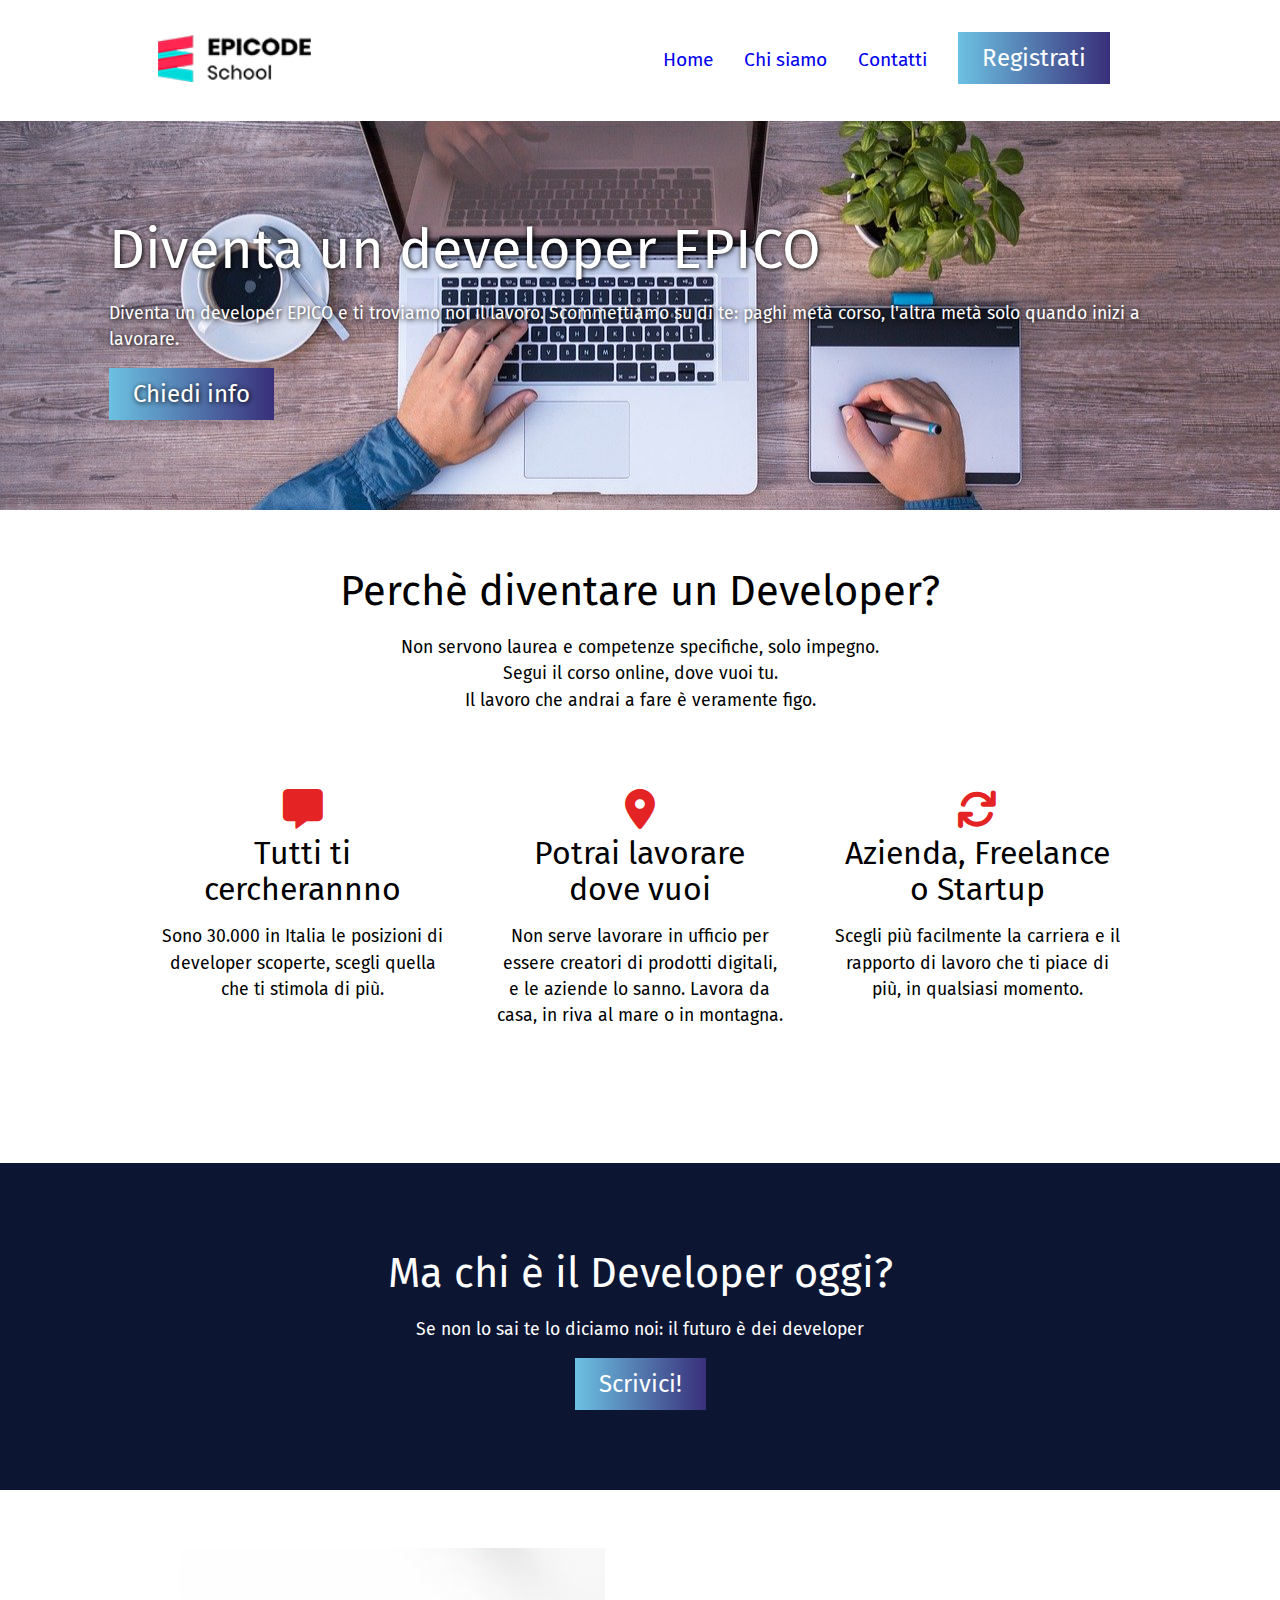
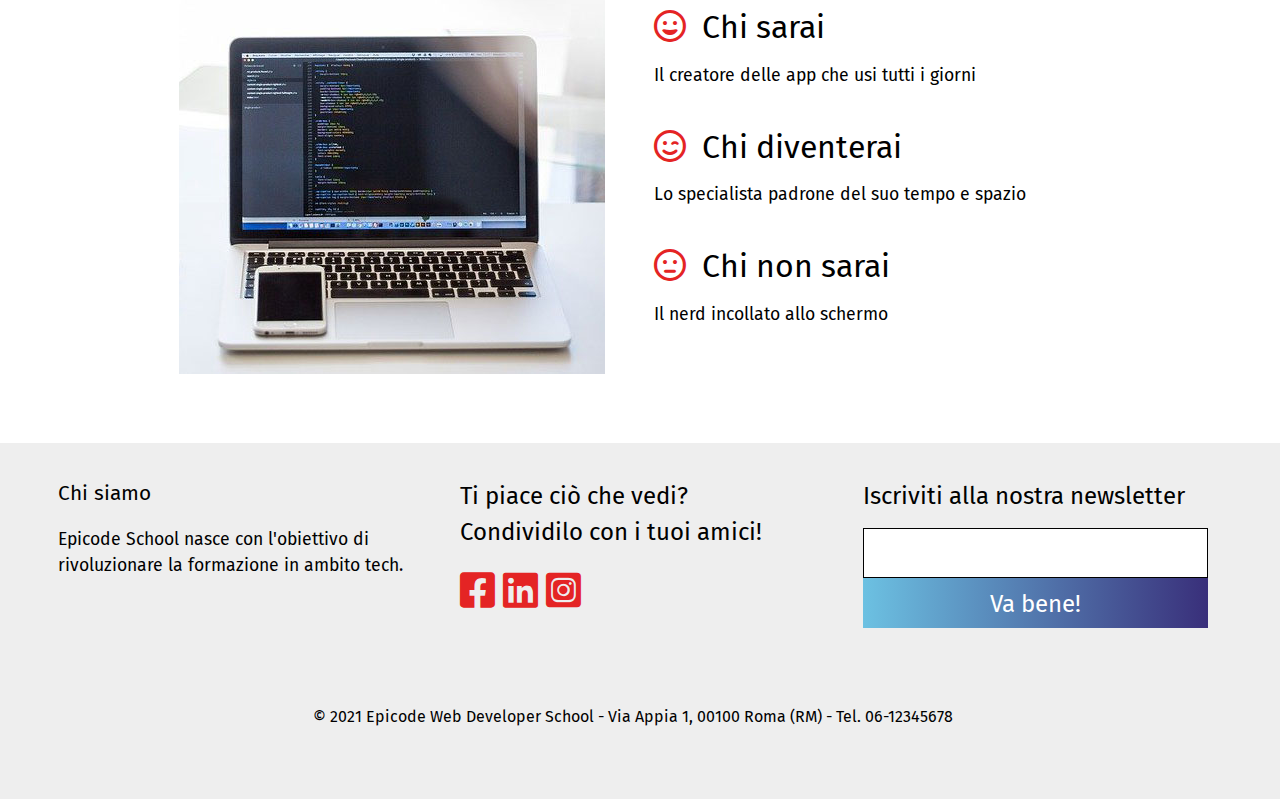
==== index.html @ 1b6c8165 "Primo commit" ====
<!DOCTYPE html>
<html lang="it">

<head>
  <meta charset="UTF-8">
  <meta name="viewport" content="width=device-width,initial-scale=1">
  <meta name="description" content="Epicode School: il punto di partenza per la tua professione di Developer">
  <title>Epicode - Formazione Web Developer</title>  

  <link rel="stylesheet" href="assets/css/reset.css">
  <link rel="stylesheet" href="assets/css/stile.css">
  <link rel="stylesheet" href="assets/css/all.css"> <!-- Le icone di fontawesome sono simili ma non uguali al mockup -->

  <link rel="preconnect" href="https://fonts.googleapis.com">
  <link rel="preconnect" href="https://fonts.gstatic.com" crossorigin>
  <link href="https://fonts.googleapis.com/css2?family=Fira+Sans&display=swap" rel="stylesheet">
</head>

<body>
  <header>
    <div>
      <a href="index.html"><img src="assets/images/logo.png" alt="Logo"></a>
    </div>
    <nav>
      <div class="esteso">
        <ul>
          <li><a href="index.html">Home</a></li>
          <li><a href="chi-siamo.html">Chi siamo</a></li>
          <li><a href="contatti.html">Contatti</a></li>
          <li><a href="#newsletter" class="button">Registrati</a></li>
        </ul>
      </div>
    </nav>
  </header>
  <main>
    <section id="intro">
      <h1>Diventa un developer EPICO</h1>
      <p>Diventa un developer EPICO e ti troviamo noi il lavoro. Scommettiamo su di te: paghi metà corso, l'altra metà solo quando inizi a lavorare.</p>
      <a class="button" href="contatti.html">Chiedi info</a>
    </section>
    <section id="vantaggi">
      <h2>Perchè diventare un Developer?</h2>
      <p>Non servono laurea e competenze specifiche, solo impegno.<br>Segui il corso online, dove vuoi tu.<br>
        Il lavoro che andrai a fare è veramente figo.
      </p>
      <div class="container">
        <div>
          <i class="fa-solid fa-message"></i>
          <h3>Tutti ti cercherannno</h3>
          <p>Sono 30.000 in Italia le posizioni di developer scoperte, scegli quella che ti stimola di più.</p>
        </div>
        <div>
          <i class="fa-solid fa-location-dot"></i>
          <h3>Potrai lavorare dove vuoi</h3>
          <p>Non serve lavorare in ufficio per essere creatori di prodotti digitali, e le aziende lo sanno. Lavora da casa, in riva al mare o in montagna.</p>
        </div>
        <div>
          <i class="fa-solid fa-arrows-rotate"></i>
          <h3>Azienda, Freelance o Startup</h3>
          <p>Scegli più facilmente la carriera e il rapporto di lavoro che ti piace di più, in qualsiasi momento.</p>
        </div>
      </div>
    </section>
    <section id="scrivici">
      <h2>Ma chi è il Developer oggi?</h2>
      <p>Se non lo sai te lo diciamo noi: il futuro è dei developer</p>
      <a class="button" href="contatti.html">Scrivici!</a>
    </section>
    <section id="chi" class="container">
      <div>
        <img id="notebook" src="assets/images/notebook.jpg" alt="Notebook">
      </div>
      <div id="faccine">
        <dl>
          <dt>
            <h3><i class="fa-regular fa-face-grin"></i>Chi sarai</h3>
          </dt>
          <dd>
            <p>Il creatore delle app che usi tutti i giorni</p>
          </dd>
          <dt>
            <h3><i class="fa-regular fa-face-smile-wink"></i>Chi diventerai</h3>
          </dt>
          <dd>
            <p>Lo specialista padrone del suo tempo e spazio</p>
          </dd>
          <dt>
            <h3><i class="fa-regular fa-face-meh"></i>Chi non sarai</h3>
          </dt>
          <dd>
            <p>Il nerd incollato allo schermo</p>
          </dd>
        </dl>
      </div>
    </section>
  </main>
  <footer>
    <div class="container">
      <div>
        <h5>Chi siamo</h5>
        <p>Epicode School nasce con l'obiettivo di rivoluzionare la formazione in ambito tech.</p>
      </div>
      <div>
        <h4>Ti piace ciò che vedi?<br>Condividilo con i tuoi amici!</h4>
        <a href="https://www.facebook.com/epicodeitalia"><i class="fa-brands fa-facebook-square"></i></a>
        <a href="https://www.instagram.com/epicode.italia/"><i class="fa-brands fa-linkedin"></i></a>
        <a href="https://www.linkedin.com/school/epicodeitalia/"><i class="fa-brands fa-instagram-square"></i></a>
      </div>
      <div id="newsletter">
        <form action="#">
          <label for="email">Iscriviti alla nostra newsletter</label>
          <input type="email" name="email">
          <input class="button" type="submit" value="Va bene!">
        </form>
      </div>
    </div>
    <div id="indirizzo">
        <p>&copy; 2021 Epicode Web Developer School - Via Appia 1, 00100 Roma (RM) -
           Tel. 06-12345678</p>
    </div>
  </footer>

</body>

</html>
---- assets/css/stile.css ----
/* IMPOSTAZIONI GENERALI */


/* Font size leggermenti diversi per renderlo più simile al mockup */
body {
    font-family: 'Fira Sans', sans-serif;
    font-size: 1.8rem;
    line-height: 1.5;
}

i {
    color: #e42424;
    font-size: 2.5rem;
}

h1 {
    font-size: 3.5rem;
    line-height: 1.2;
}

h2{
    font-size: 2.6rem;
    line-height: 1.2;
    padding: 0 0.5;
}

h3 {
    font-size: 2rem;
    line-height: 1.1;
}

p {
    font-size: 1.1rem;
    padding: 1em 0;
}

.button {
    background: #6cc1e2;
    background: linear-gradient(90deg, #6cc1e2 0%, #392f7a 100%);
    color: white;
    border: none;
    font-family: 'Fira Sans', sans-serif;
    font-size: 1.5rem;
    padding: 0.5em 1em;
}

a {
    text-decoration: none;
}

/* HEADER */

header {
    display: flex;
    justify-content: space-between;
    padding: 1em;
    box-shadow: 0px 8px 15px #d3d3d3;
    z-index: 10;
}

header img {
    height: 90%;
}

header li {
    list-style: none;
}

.esteso {
    display: none;
}

/* MAIN */

section {
    text-align: center;
    padding: 1.2em;
}

#intro {
    background-image: url("../images/banner.jpg");
    background-size: cover;
    background-position: center;
    text-align: left;
    color: white;
    text-shadow: 1px 1px 5px black;
}

#vantaggi div {
    margin: 1em 0;
}

#scrivici {
    background-color: #0c1633;
    color: white;
    padding: 3em 1em;
}

section img {
    width: auto;
}

#chi img {
    width: 80vw;
    margin-bottom: 1em;
}

#chi h3 {
    margin-top: 0.7em;
}

#chi i {
    font-size: 2rem;
    padding-right: 0.5em;
}

input {
    margin: 1.6em auto;
    display: block;
    padding: 0.7em;
    width: 85%;
    box-sizing: border-box;
}
textarea {
    box-sizing: border-box;
    width: 85%;
    padding: 1em;
}

#invia {
    font-size: 1rem;
    width: 45%;
    margin-top: 0.7em;
    padding: 0.8em 0;
}

#contatti {
    text-align: center;
    padding: 0 1.2em;
}

#contatti a {
    color: black;
}

table {
    margin: auto;
    background-color: #d2dce7;
    text-align: start;
    font-size: 1.1rem;
}

.whitetab {
    background-color: white;
}

caption {
    font-weight: 500;
    font-size: 1.8rem;
}

th {
    width: 50%;
    text-align: start;
    font-weight: bold;
    padding: 0.5em;
}

#coders img {
    width: 100%;
}

/* FOOTER */

h4 {
    font-size: 1.5rem;
}

h5 {
    font-size: 1.3rem;
}

footer {
    background-color: rgb(238,238,238);
    padding: 1.2em 2.5em 2em 2em;
}

footer i{
    font-size: 2.5rem;
    padding-top: 0.5em;
    padding-bottom: 1em;
}

#indirizzo {
    text-align: center;
    margin-top: 1.5em;
}

#indirizzo p {
    margin-top: 1em;
    font-size: 1rem;
    line-height: 1em;
}
address {
    font-size: 0.9rem;
}
footer label {
    font-size: 1.5rem;
    display: block;
    padding-bottom: 0.6em;
    padding-top: 0.6em;
}
footer input {
    box-sizing: border-box;
    display: block;
    width: 100%;
    height:50px;
    border: 1px solid black;
    margin: 0 auto;
}


/* RESPONSIVE */

/* Tablet */

@media only screen and (min-width: 768px) {

    /* Menu */

    .hamburger {
        display: none;
    }
    .esteso {
        display: flex;
    }
    .esteso li{
        display: inline-block;
        font-size: 1.2rem;
        padding: 0 0.6em;
        color: grey;
    }
    nav a:visited {
        color: grey;
    }
    nav .button:visited{
        color: white;
    }

    section {
        padding: 1.6em;
    }

    #intro {
        padding: 3.3em 3.8em;
    }
    
    .container{
        display: flex;
        justify-content: space-between;
    }
    .container div {
        flex-basis: 30%;
    }

    #chi {
        align-items: center;
        justify-content: center;
    }

    #chi div {
        flex-basis: 50%;
    }

    #chi img {
        width: auto;
        margin: 0 auto;
    }

    #faccine {
        text-align: start;
        padding-left: 1em;
    }

    #cont_contatti {
        margin-top: 1.1em;
        justify-content: center;
    }

    input {
        margin-top: 0;
    }

    #cont_contatti div {
        flex-basis: 50%;
    }

    footer label {
        padding-top: 0;
    }

    #coders div{
        flex-basis: 50%;
    }
    #coders img {
        width: 35vw;
        margin: 0 auto;
    }
}

/* Desktop */

@media only screen and (min-width: 1024px) {
    
    header {
        padding: 1.2em 5.5em;
    }

    section {
        padding: 2em 5.5em;
    }
}
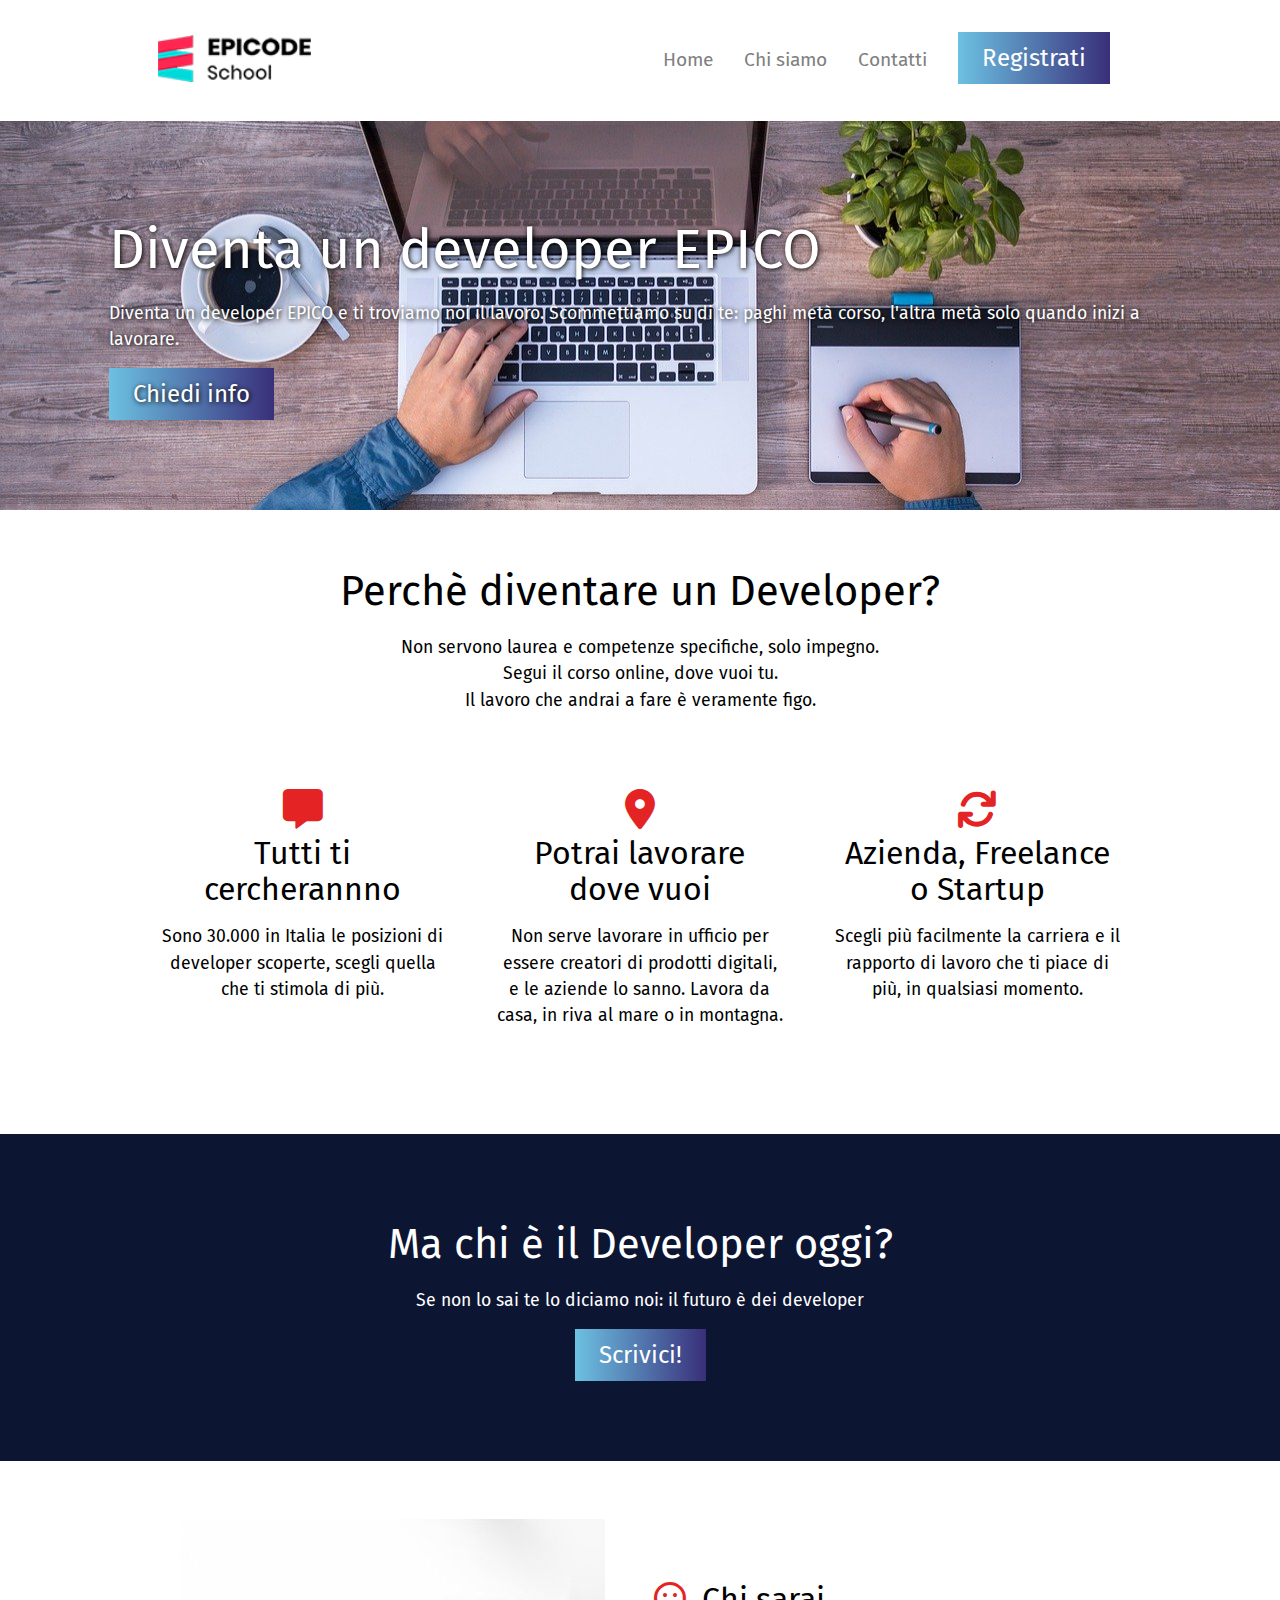
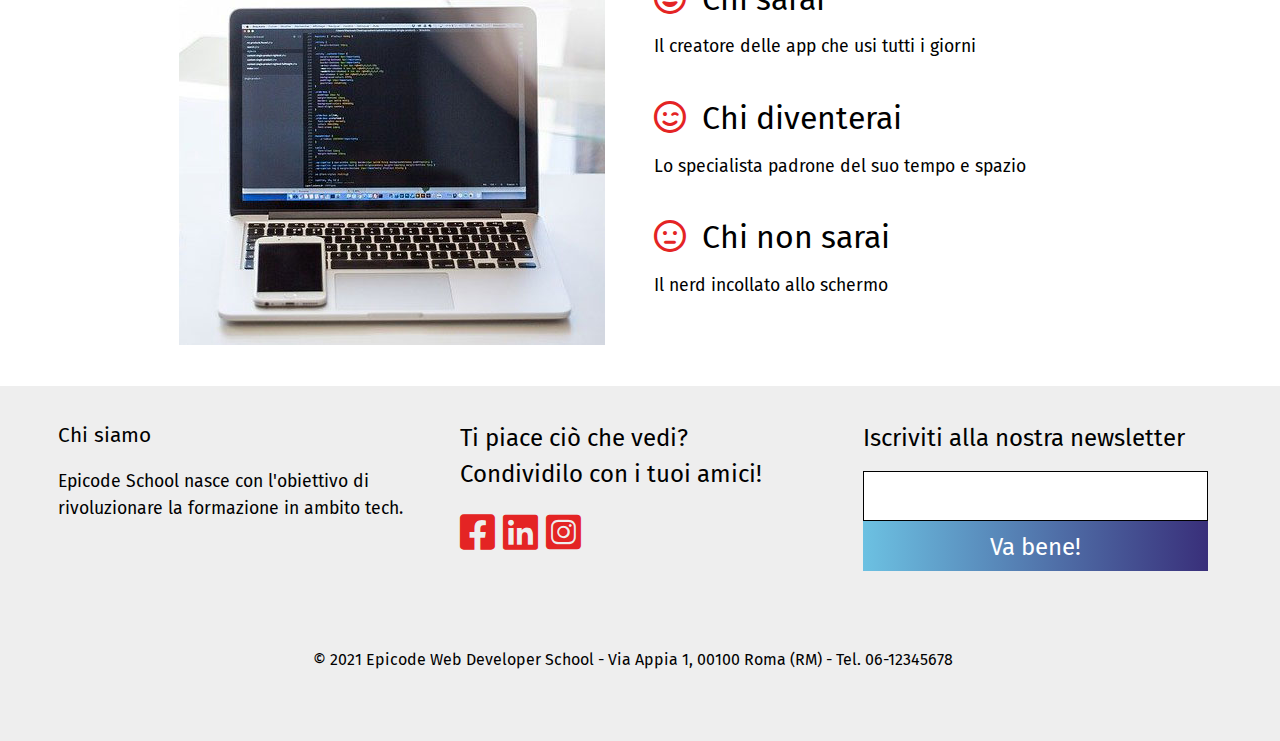
==== commit 0a6e26d1: "Table fix + animation" ====
--- a/index.html
+++ b/index.html
@@ -22,6 +22,9 @@
       <a href="index.html"><img src="assets/images/logo.png" alt="Logo"></a>
     </div>
     <nav>
+      <div class="hamburger">
+        <a href="#"><i class="fa-solid fa-ellipsis"></i></a>
+      </div>
       <div class="esteso">
         <ul>
           <li><a href="index.html">Home</a></li>
@@ -36,7 +39,7 @@
     <section id="intro">
       <h1>Diventa un developer EPICO</h1>
       <p>Diventa un developer EPICO e ti troviamo noi il lavoro. Scommettiamo su di te: paghi metà corso, l'altra metà solo quando inizi a lavorare.</p>
-      <a class="button" href="contatti.html">Chiedi info</a>
+      <a class="button" href="contatti.html" id="info">Chiedi info</a>
     </section>
     <section id="vantaggi">
       <h2>Perchè diventare un Developer?</h2>
--- a/assets/css/stile.css
+++ b/assets/css/stile.css
@@ -1,7 +1,7 @@
 /* IMPOSTAZIONI GENERALI */
 
 
-/* Font size leggermenti diversi per renderlo più simile al mockup */
+/* Font size leggermenti diversi rispetto alla traccia per renderlo più simile al mockup */
 body {
     font-family: 'Fira Sans', sans-serif;
     font-size: 1.8rem;
@@ -44,6 +44,10 @@
     padding: 0.5em 1em;
 }
 
+.button:hover {
+    color: white;
+}
+
 a {
     text-decoration: none;
 }
@@ -68,6 +72,11 @@
 
 .esteso {
     display: none;
+}
+
+#info {
+    box-sizing: border-box;
+    animation: bottone 500ms infinite;
 }
 
 /* MAIN */
@@ -143,6 +152,10 @@
     color: black;
 }
 
+.tableL {
+    display: none;
+}
+
 table {
     margin: auto;
     background-color: #d2dce7;
@@ -219,6 +232,18 @@
     margin: 0 auto;
 }
 
+/* ANIMAZIONE */
+
+@keyframes bottone {
+    from {
+        outline: 1px solid gray;
+    }
+
+    to {
+        outline: 5px solid gray;
+    }
+}
+
 
 /* RESPONSIVE */
 
@@ -238,10 +263,16 @@
         display: inline-block;
         font-size: 1.2rem;
         padding: 0 0.6em;
-        color: grey;
+    }
+
+    nav a {
+        color: gray;
     }
     nav a:visited {
         color: grey;
+    }
+    nav a:hover {
+        color: #e42424;
     }
     nav .button:visited{
         color: white;
@@ -306,6 +337,35 @@
         width: 35vw;
         margin: 0 auto;
     }
+
+    .tableS {
+        display: none;
+    }
+
+    .tableL {
+        background-color: white;
+        display: block;
+        text-align: center;
+    }
+
+    .tableL th {
+        background-color: #66819f;
+        color: white;
+        width: auto;
+        text-align: center;
+        font-weight: bold;
+        padding: 0.5em;
+    }
+
+    .tableL td {
+        padding: 0.5em 2em ;
+        vertical-align:middle;
+    }
+
+    .bluetab {
+        background-color: #d2dce7;
+    }
+
 }
 
 /* Desktop */
@@ -317,6 +377,15 @@
     }
 
     section {
-        padding: 2em 5.5em;
+        padding: 2em 5.5em 1em 5.5em;
+    }
+
+    #coders img {
+        width: 30vw;
+        margin: 0 auto;
+    }
+
+    .tableL {
+        width: 75%;
     }
 }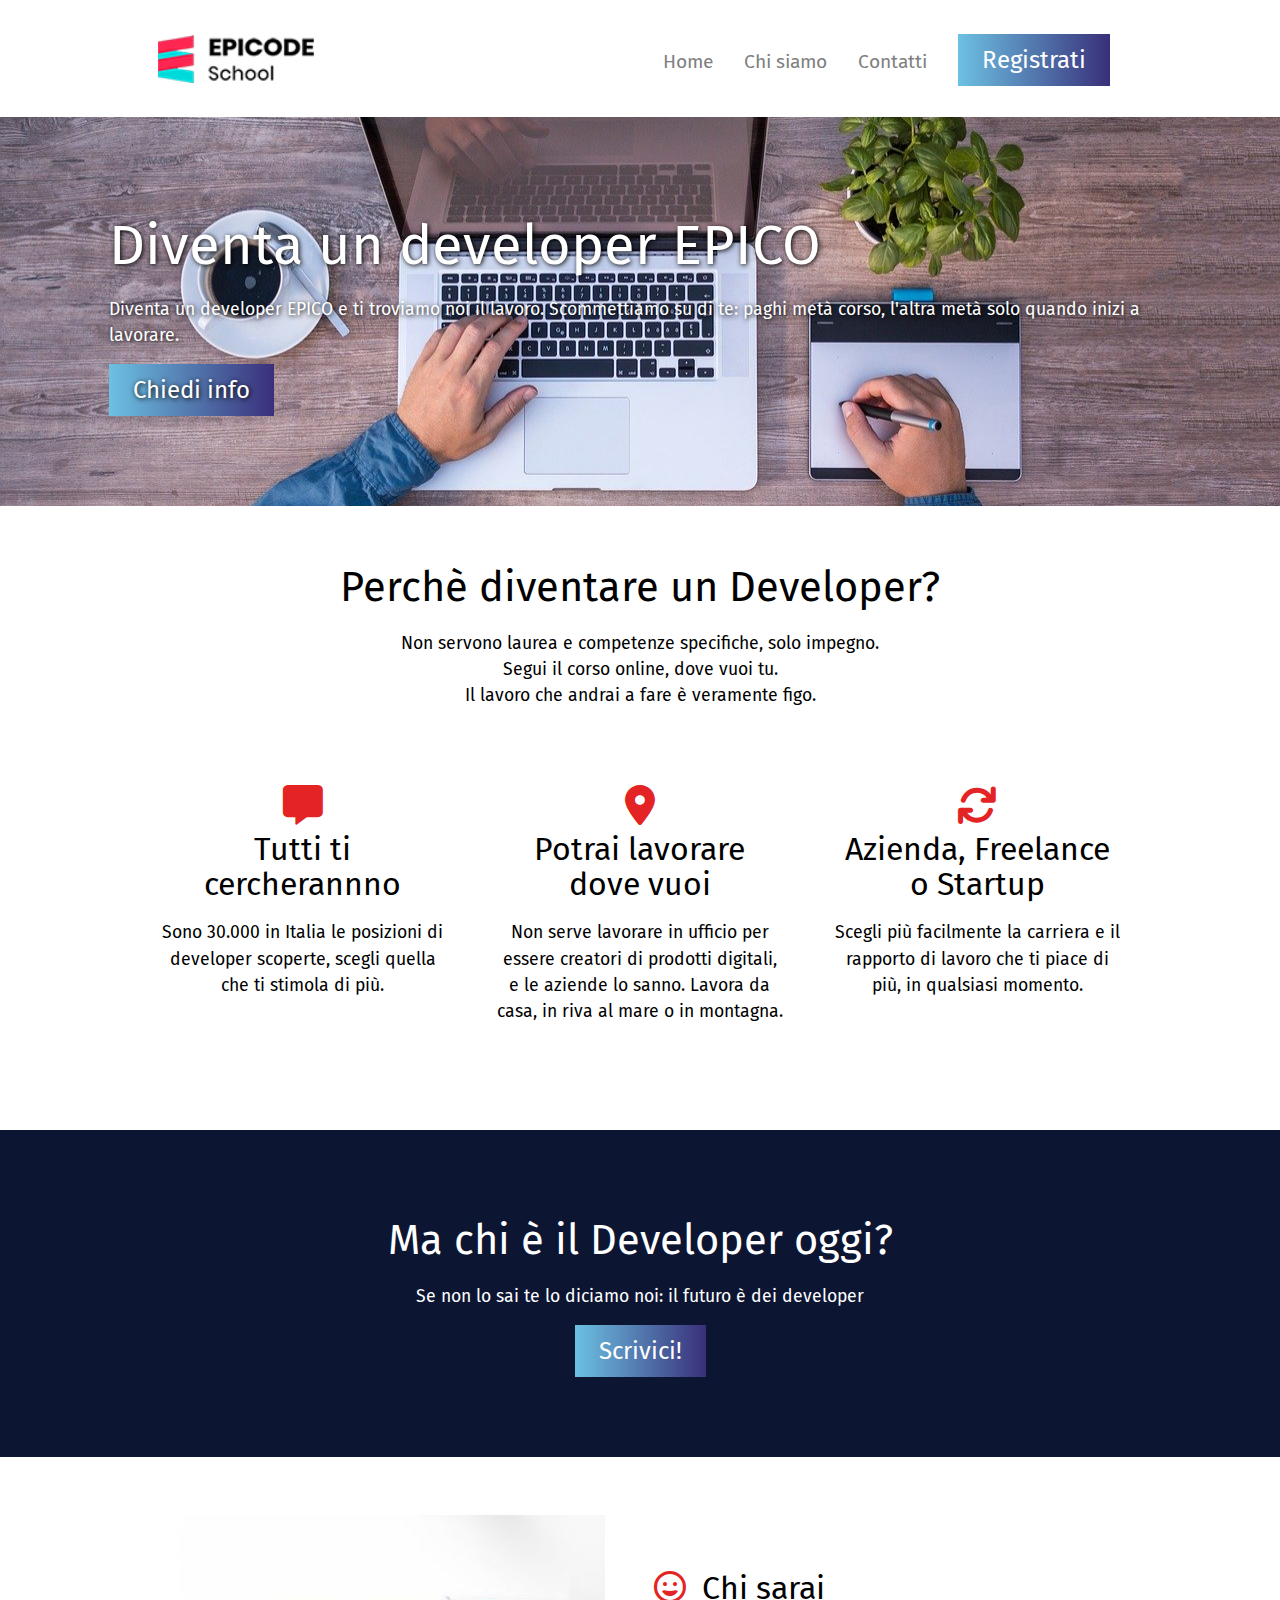
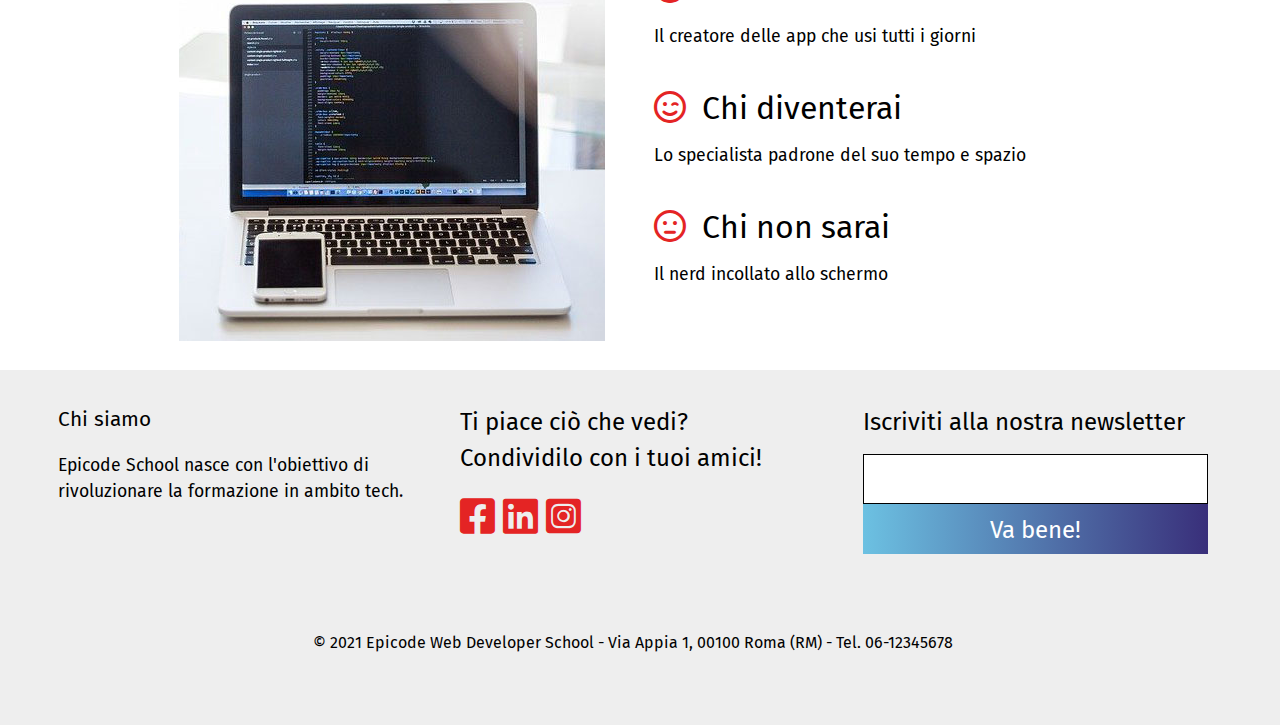
==== commit 344bf9c4: "Animation + hamburger" ====
--- a/index.html
+++ b/index.html
@@ -19,20 +19,17 @@
 <body>
   <header>
     <div>
-      <a href="index.html"><img src="assets/images/logo.png" alt="Logo"></a>
+      <a href="index.html" title="Homepage"><img src="assets/images/logo.png" alt="logo epicode"></a>
     </div>
-    <nav>
-      <div class="hamburger">
-        <a href="#"><i class="fa-solid fa-ellipsis"></i></a>
-      </div>
-      <div class="esteso">
-        <ul>
-          <li><a href="index.html">Home</a></li>
-          <li><a href="chi-siamo.html">Chi siamo</a></li>
-          <li><a href="contatti.html">Contatti</a></li>
-          <li><a href="#newsletter" class="button">Registrati</a></li>
-        </ul>
-      </div>
+    <label for="menuButton" id="menuMobile"><i class="fa-solid fa-ellipsis"></i></label>
+    <input type="checkbox" id="menuButton">
+    <nav class="esteso">
+      <ul>
+        <li><a href="index.html">Home</a></li>
+        <li><a href="chi-siamo.html">Chi siamo</a></li>
+        <li><a href="contatti.html">Contatti</a></li>
+        <li><a href="#newsletter" class="button" id="registrati">Registrati</a></li>
+      </ul>
     </nav>
   </header>
   <main>
@@ -105,9 +102,9 @@
       </div>
       <div>
         <h4>Ti piace ciò che vedi?<br>Condividilo con i tuoi amici!</h4>
-        <a href="https://www.facebook.com/epicodeitalia"><i class="fa-brands fa-facebook-square"></i></a>
-        <a href="https://www.instagram.com/epicode.italia/"><i class="fa-brands fa-linkedin"></i></a>
-        <a href="https://www.linkedin.com/school/epicodeitalia/"><i class="fa-brands fa-instagram-square"></i></a>
+        <a href="https://www.facebook.com/epicodeitalia" target="_blank"><i class="fa-brands fa-facebook-square"></i></a>
+        <a href="https://www.linkedin.com/school/epicodeitalia/" target="_blank"><i class="fa-brands fa-linkedin"></i></a>
+        <a href="https://www.instagram.com/epicode.italia/" target="_blank"><i class="fa-brands fa-instagram-square"></i></a>
       </div>
       <div id="newsletter">
         <form action="#">
--- a/assets/css/stile.css
+++ b/assets/css/stile.css
@@ -6,6 +6,10 @@
     font-family: 'Fira Sans', sans-serif;
     font-size: 1.8rem;
     line-height: 1.5;
+}
+
+img{
+    vertical-align: middle;
 }
 
 i {
@@ -44,39 +48,75 @@
     padding: 0.5em 1em;
 }
 
+
+a {
+    text-decoration: none;
+}
+
+/* HEADER */
+
+header {
+    box-shadow: 0 2px 10px rgb(226, 226, 226);
+    padding: 1em;
+    display: flex;
+    flex-wrap: wrap;
+    justify-content: space-between;
+    align-items: center;
+}
+
+header img {
+    width: 120%;
+}
+
 .button:hover {
     color: white;
 }
 
-a {
-    text-decoration: none;
-}
-
-/* HEADER */
-
-header {
-    display: flex;
-    justify-content: space-between;
-    padding: 1em;
-    box-shadow: 0px 8px 15px #d3d3d3;
-    z-index: 10;
-}
-
-header img {
-    height: 90%;
-}
-
-header li {
-    list-style: none;
-}
-
-.esteso {
+.esteso li a {
+    color: grey;
+}
+
+
+.esteso li a:visited {
+    color: gray;
+}
+
+.esteso li a:hover {
+    color: #e42424;
+}
+
+input#menuButton {
     display: none;
 }
 
-#info {
-    box-sizing: border-box;
-    animation: bottone 500ms infinite;
+input#menuButton:checked ~ nav {
+    height: 135px;
+} 
+
+@media screen and (max-width: 767px) {
+
+    #registrati {
+        color: white;
+        font-size: 1.1rem;
+    }
+
+    .esteso {
+        height: 0;
+        overflow: hidden;
+        position: relative;
+        width: 100%;
+        transition: height 0.5s ease-out;
+        margin-top: 12px;
+    }
+    .esteso li {
+        font-size: 1.1rem;
+        margin-top: 3px;
+    }
+
+    .esteso li:nth-child(4) {
+        margin-top: 12px;
+    }
+
 }
 
 /* MAIN */
@@ -95,6 +135,11 @@
     text-shadow: 1px 1px 5px black;
 }
 
+#info {
+    box-sizing: border-box;
+    animation: bottone 500ms infinite alternate;
+}
+
 #vantaggi div {
     margin: 1em 0;
 }
@@ -236,11 +281,11 @@
 
 @keyframes bottone {
     from {
-        outline: 1px solid gray;
+        box-shadow: 0px 0px 0px 0px rgba(0,0,0,0.3)
     }
 
     to {
-        outline: 5px solid gray;
+        box-shadow: 0px 0px 3px 6px rgba(0,0,0,0.3)
     }
 }
 
@@ -253,11 +298,13 @@
 
     /* Menu */
 
-    .hamburger {
+    #menuMobile {
         display: none;
     }
+
     .esteso {
         display: flex;
+        align-items: center;
     }
     .esteso li{
         display: inline-block;
@@ -265,18 +312,11 @@
         padding: 0 0.6em;
     }
 
-    nav a {
-        color: gray;
-    }
-    nav a:visited {
-        color: grey;
-    }
-    nav a:hover {
-        color: #e42424;
-    }
-    nav .button:visited{
+    #registrati {
         color: white;
     }
+
+    /* Main */
 
     section {
         padding: 1.6em;
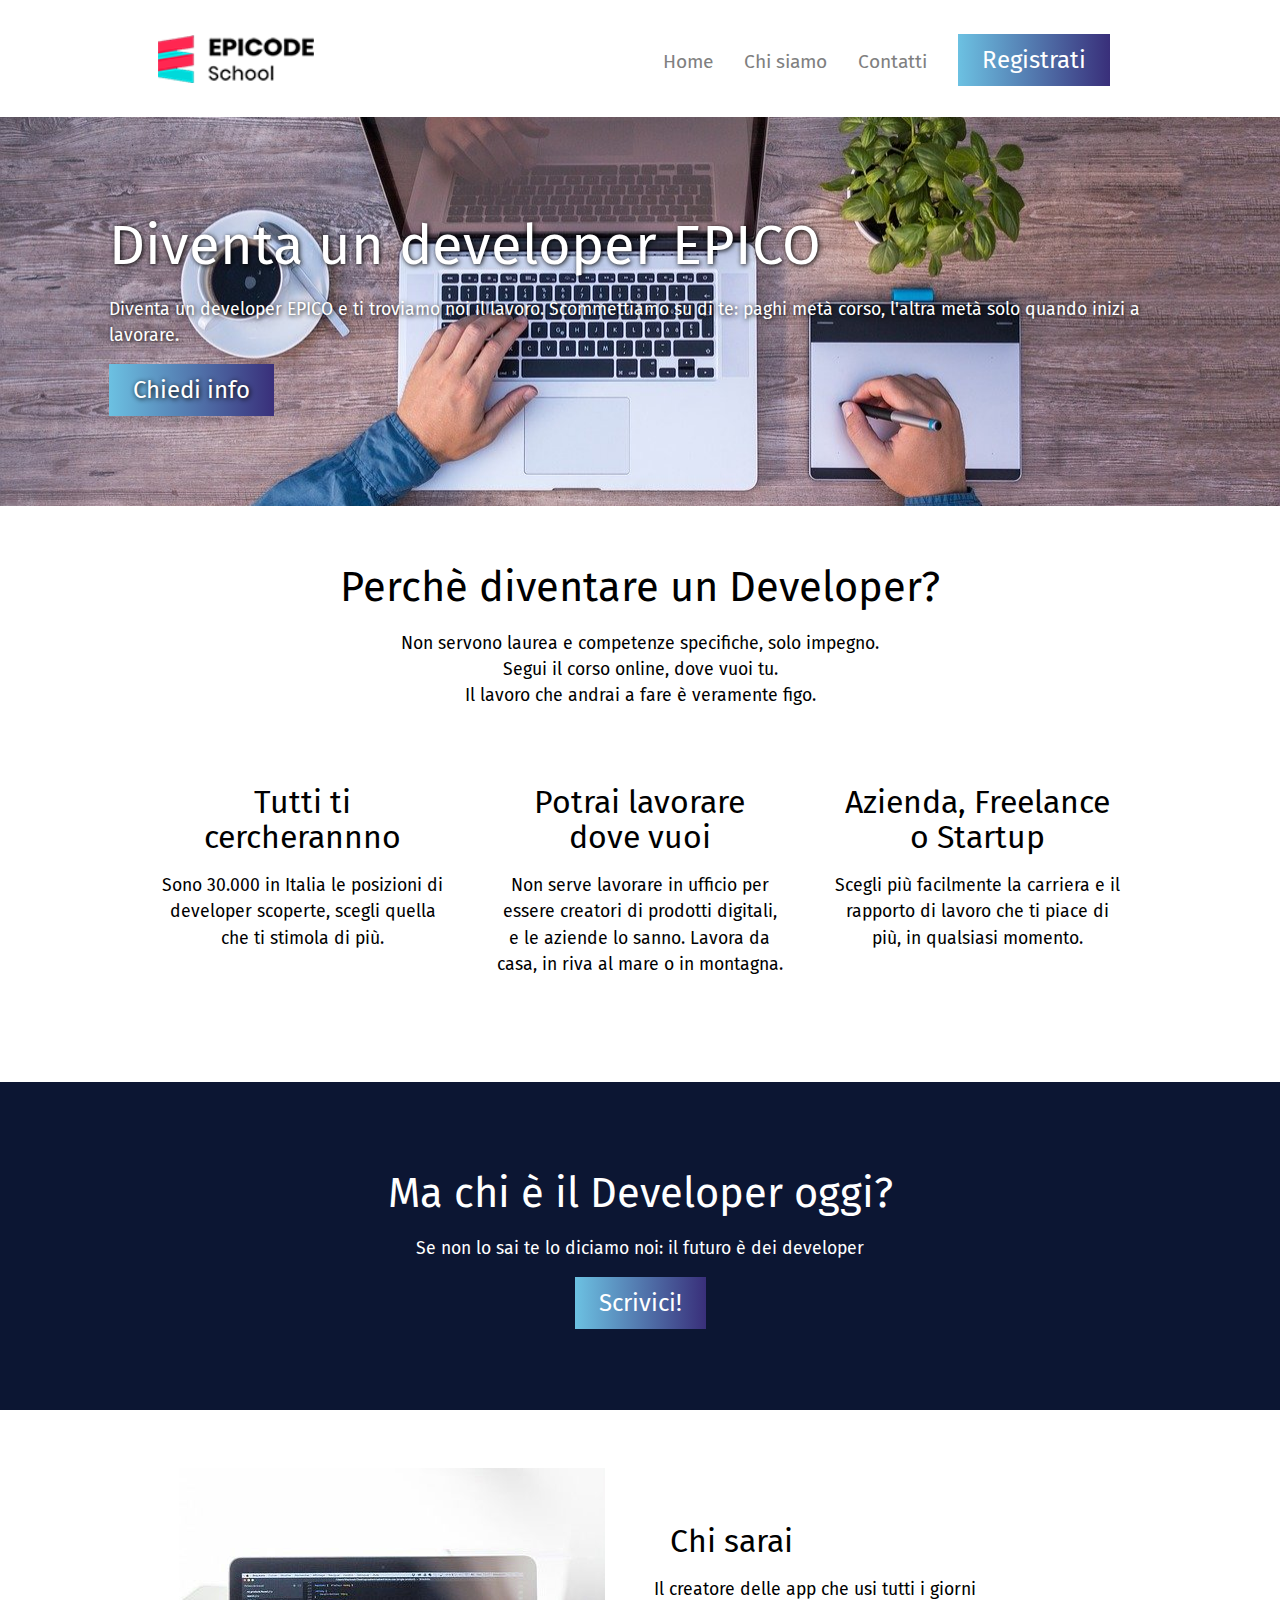
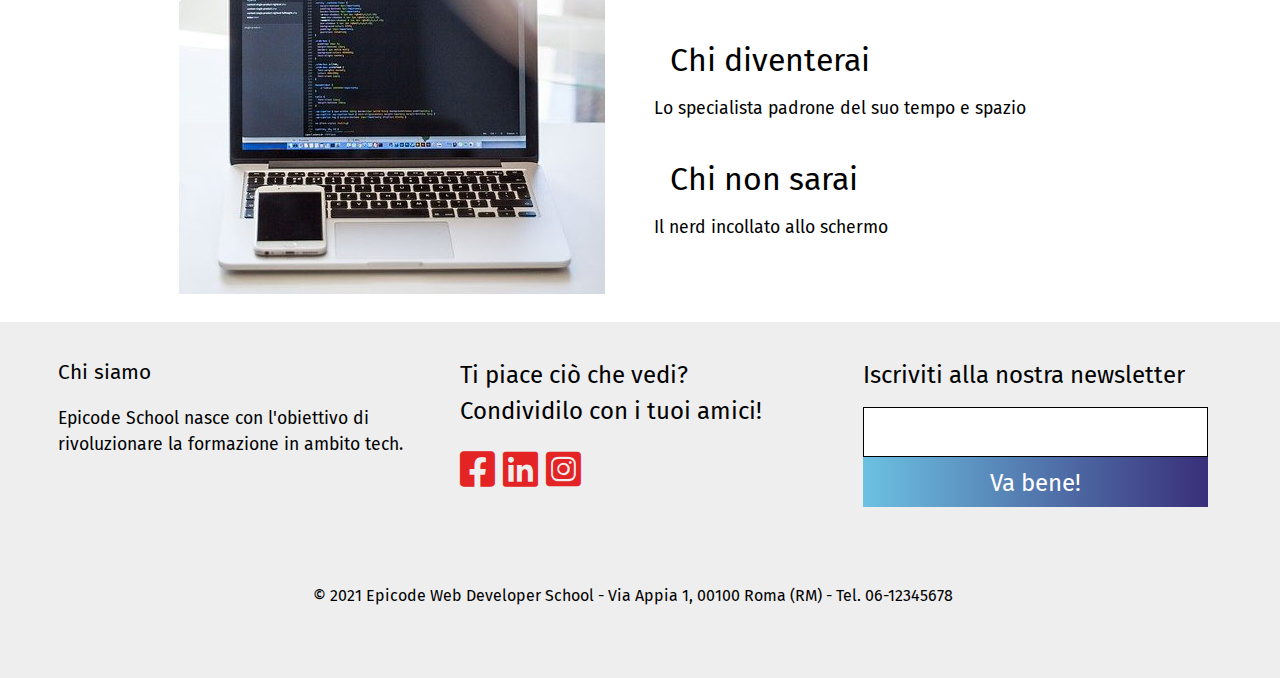
==== commit 4bd9090f: "Final commit" ====
--- a/index.html
+++ b/index.html
@@ -10,6 +10,7 @@
   <link rel="stylesheet" href="assets/css/reset.css">
   <link rel="stylesheet" href="assets/css/stile.css">
   <link rel="stylesheet" href="assets/css/all.css"> <!-- Le icone di fontawesome sono simili ma non uguali al mockup -->
+  <link href="https://cdn.lineicons.com/3.0/lineicons.css" rel="stylesheet">
 
   <link rel="preconnect" href="https://fonts.googleapis.com">
   <link rel="preconnect" href="https://fonts.gstatic.com" crossorigin>
@@ -45,17 +46,17 @@
       </p>
       <div class="container">
         <div>
-          <i class="fa-solid fa-message"></i>
+          <i class="lni lni-comments red"></i>
           <h3>Tutti ti cercherannno</h3>
           <p>Sono 30.000 in Italia le posizioni di developer scoperte, scegli quella che ti stimola di più.</p>
         </div>
         <div>
-          <i class="fa-solid fa-location-dot"></i>
+          <i class="lni lni-map-marker"></i>
           <h3>Potrai lavorare dove vuoi</h3>
           <p>Non serve lavorare in ufficio per essere creatori di prodotti digitali, e le aziende lo sanno. Lavora da casa, in riva al mare o in montagna.</p>
         </div>
         <div>
-          <i class="fa-solid fa-arrows-rotate"></i>
+          <i class="lni lni-consulting"></i>
           <h3>Azienda, Freelance o Startup</h3>
           <p>Scegli più facilmente la carriera e il rapporto di lavoro che ti piace di più, in qualsiasi momento.</p>
         </div>
@@ -73,19 +74,19 @@
       <div id="faccine">
         <dl>
           <dt>
-            <h3><i class="fa-regular fa-face-grin"></i>Chi sarai</h3>
+            <h3><i class="lni lni-happy"></i>Chi sarai</h3>
           </dt>
           <dd>
             <p>Il creatore delle app che usi tutti i giorni</p>
           </dd>
           <dt>
-            <h3><i class="fa-regular fa-face-smile-wink"></i>Chi diventerai</h3>
+            <h3><i class="lni lni-cool"></i>Chi diventerai</h3>
           </dt>
           <dd>
             <p>Lo specialista padrone del suo tempo e spazio</p>
           </dd>
           <dt>
-            <h3><i class="fa-regular fa-face-meh"></i>Chi non sarai</h3>
+            <h3><i class="lni lni-suspect"></i>Chi non sarai</h3>
           </dt>
           <dd>
             <p>Il nerd incollato allo schermo</p>
--- a/assets/css/stile.css
+++ b/assets/css/stile.css
@@ -56,7 +56,7 @@
 /* HEADER */
 
 header {
-    box-shadow: 0 2px 10px rgb(226, 226, 226);
+    box-shadow: 0 2px 10px #d3d3d3;
     padding: 1em;
     display: flex;
     flex-wrap: wrap;
@@ -144,6 +144,11 @@
     margin: 1em 0;
 }
 
+#vantaggi i{
+    color: #e42424;
+    font-size: 3rem;
+}
+
 #scrivici {
     background-color: #0c1633;
     color: white;
@@ -163,10 +168,12 @@
     margin-top: 0.7em;
 }
 
-#chi i {
+#faccine i{
+    color: #e42424;
     font-size: 2rem;
     padding-right: 0.5em;
 }
+
 
 input {
     margin: 1.6em auto;
@@ -420,12 +427,18 @@
         padding: 2em 5.5em 1em 5.5em;
     }
 
+    .contacts {
+        padding: 2em 0 1em 0;
+        width: 85%;
+        margin: auto;
+    }
+
     #coders img {
         width: 30vw;
         margin: 0 auto;
     }
 
     .tableL {
-        width: 75%;
+        width: 85%;
     }
 }